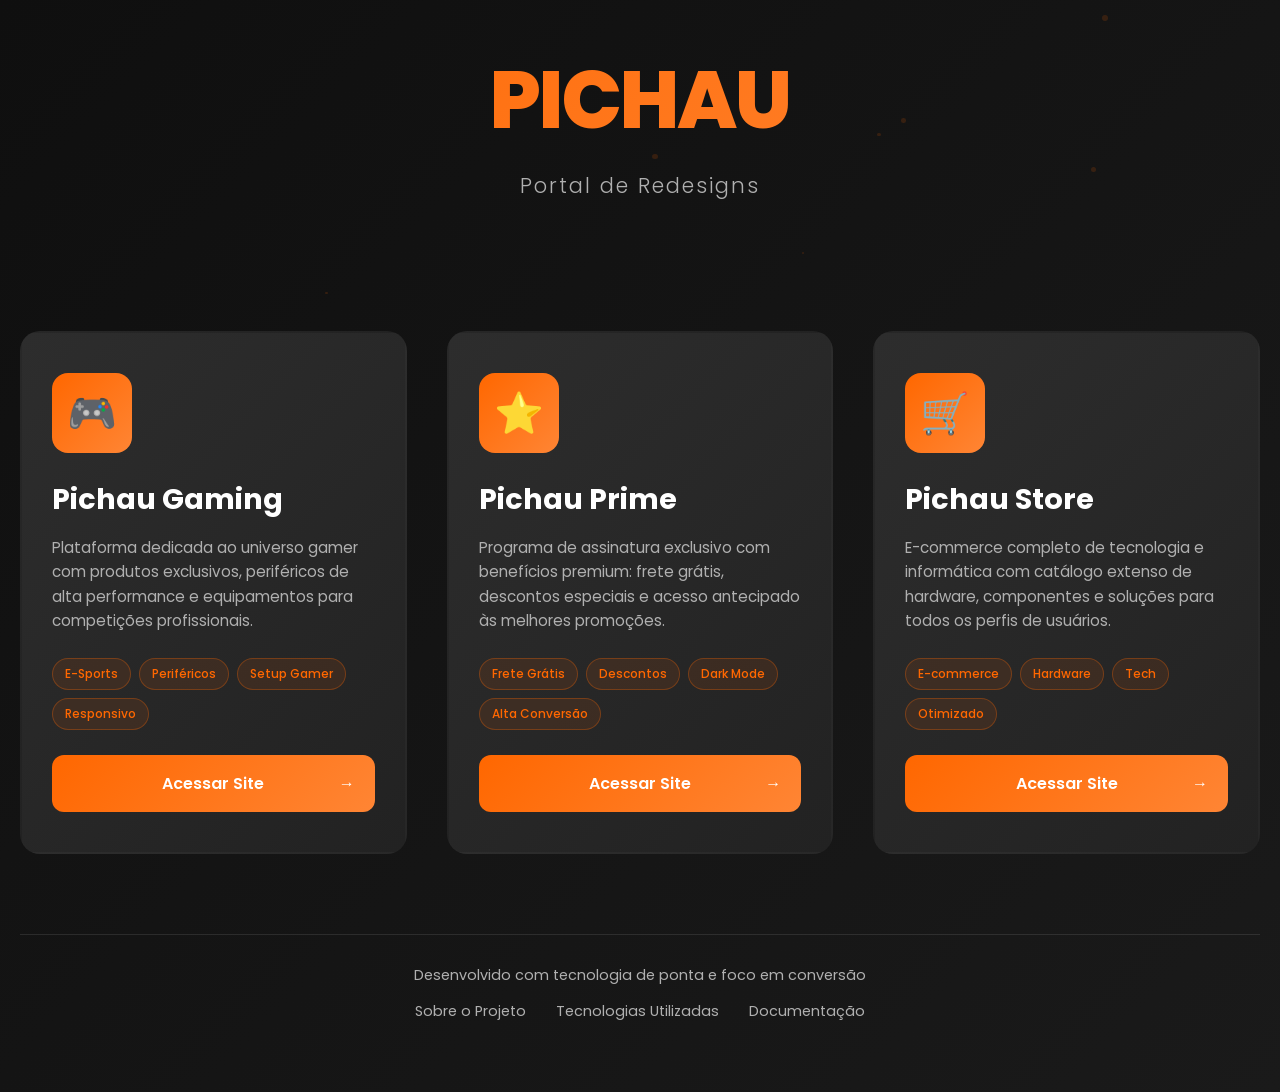
==== index.html @ e2b07eaa "Repo init" ====
<!DOCTYPE html>
<html lang="pt-BR">
<head>
    <meta charset="UTF-8">
    <meta name="viewport" content="width=device-width, initial-scale=1.0">
    <meta name="description" content="Portal de redesigns dos sites da Pichau - Gaming, Prime e Store">
    <title>Pichau - Portal de Sites Redesenhados</title>
    <link rel="preconnect" href="https://fonts.googleapis.com">
    <link rel="preconnect" href="https://fonts.gstatic.com" crossorigin>
    <link href="https://fonts.googleapis.com/css2?family=Poppins:wght@300;400;500;600;700;800&display=swap" rel="stylesheet">
    <style>
        /* Reset e configurações globais */
        * {
            margin: 0;
            padding: 0;
            box-sizing: border-box;
        }

        :root {
            /* Cores principais da identidade Pichau */
            --primary-orange: #FF6700;
            --primary-dark: #1a1a1a;
            --secondary-dark: #2d2d2d;
            --accent-blue: #00a8ff;
            --text-light: #ffffff;
            --text-gray: #b0b0b0;
            --hover-orange: #ff8534;
        }

        body {
            font-family: 'Poppins', sans-serif;
            background: linear-gradient(135deg, #0f0f0f 0%, #1a1a1a 100%);
            color: var(--text-light);
            min-height: 100vh;
            overflow-x: hidden;
        }

        /* Partículas de fundo animadas */
        .particles {
            position: fixed;
            top: 0;
            left: 0;
            width: 100%;
            height: 100%;
            z-index: 0;
            opacity: 0.15;
        }

        .particle {
            position: absolute;
            background: var(--primary-orange);
            border-radius: 50%;
            animation: float 20s infinite;
        }

        @keyframes float {
            0%, 100% {
                transform: translateY(0) translateX(0);
                opacity: 0.3;
            }
            50% {
                transform: translateY(-100px) translateX(100px);
                opacity: 0.6;
            }
        }

        /* Container principal */
        .container {
            position: relative;
            z-index: 1;
            max-width: 1400px;
            margin: 0 auto;
            padding: 40px 20px;
            min-height: 100vh;
            display: flex;
            flex-direction: column;
            justify-content: center;
        }

        /* Header do portal */
        header {
            text-align: center;
            margin-bottom: 60px;
            animation: fadeInDown 1s ease-out;
        }

        @keyframes fadeInDown {
            from {
                opacity: 0;
                transform: translateY(-50px);
            }
            to {
                opacity: 1;
                transform: translateY(0);
            }
        }

        .logo-container {
            margin-bottom: 30px;
        }

        .logo-text {
            font-size: clamp(3rem, 8vw, 5rem);
            font-weight: 800;
            background: linear-gradient(135deg, var(--primary-orange), var(--hover-orange));
            -webkit-background-clip: text;
            -webkit-text-fill-color: transparent;
            background-clip: text;
            letter-spacing: -2px;
            margin-bottom: 10px;
            text-transform: uppercase;
        }

        .subtitle {
            font-size: clamp(1rem, 2vw, 1.3rem);
            color: var(--text-gray);
            font-weight: 300;
            letter-spacing: 2px;
        }

        /* Grid de cards dos sites */
        .sites-grid {
            display: grid;
            grid-template-columns: repeat(auto-fit, minmax(350px, 1fr));
            gap: 40px;
            margin-top: 40px;
            animation: fadeInUp 1s ease-out 0.3s backwards;
        }

        @keyframes fadeInUp {
            from {
                opacity: 0;
                transform: translateY(50px);
            }
            to {
                opacity: 1;
                transform: translateY(0);
            }
        }

        /* Card individual */
        .site-card {
            background: linear-gradient(135deg, var(--secondary-dark) 0%, #222 100%);
            border-radius: 20px;
            padding: 40px 30px;
            position: relative;
            overflow: hidden;
            transition: all 0.4s cubic-bezier(0.175, 0.885, 0.32, 1.275);
            border: 2px solid transparent;
            cursor: pointer;
        }

        /* Efeito de brilho no hover */
        .site-card::before {
            content: '';
            position: absolute;
            top: 0;
            left: -100%;
            width: 100%;
            height: 100%;
            background: linear-gradient(90deg, transparent, rgba(255, 103, 0, 0.2), transparent);
            transition: left 0.6s;
        }

        .site-card:hover::before {
            left: 100%;
        }

        .site-card:hover {
            transform: translateY(-10px) scale(1.02);
            border-color: var(--primary-orange);
            box-shadow: 0 20px 60px rgba(255, 103, 0, 0.3);
        }

        /* Ícone do card */
        .card-icon {
            width: 80px;
            height: 80px;
            background: linear-gradient(135deg, var(--primary-orange), var(--hover-orange));
            border-radius: 16px;
            display: flex;
            align-items: center;
            justify-content: center;
            font-size: 2.5rem;
            margin-bottom: 25px;
            transition: transform 0.3s;
        }

        .site-card:hover .card-icon {
            transform: rotate(10deg) scale(1.1);
        }

        /* Título do card */
        .card-title {
            font-size: 1.8rem;
            font-weight: 700;
            margin-bottom: 15px;
            color: var(--text-light);
        }

        /* Descrição do card */
        .card-description {
            font-size: 0.95rem;
            color: var(--text-gray);
            line-height: 1.6;
            margin-bottom: 25px;
        }

        /* Badges de features */
        .card-features {
            display: flex;
            flex-wrap: wrap;
            gap: 8px;
            margin-bottom: 25px;
        }

        .feature-badge {
            background: rgba(255, 103, 0, 0.1);
            color: var(--primary-orange);
            padding: 6px 12px;
            border-radius: 20px;
            font-size: 0.75rem;
            font-weight: 500;
            border: 1px solid rgba(255, 103, 0, 0.3);
        }

        /* Botão de acesso */
        .access-btn {
            display: inline-flex;
            align-items: center;
            justify-content: center;
            width: 100%;
            padding: 16px 32px;
            background: linear-gradient(135deg, var(--primary-orange), var(--hover-orange));
            color: var(--text-light);
            text-decoration: none;
            border-radius: 12px;
            font-weight: 600;
            font-size: 1rem;
            transition: all 0.3s;
            position: relative;
            overflow: hidden;
        }

        .access-btn::after {
            content: '→';
            position: absolute;
            right: 20px;
            transition: transform 0.3s;
        }

        .access-btn:hover::after {
            transform: translateX(5px);
        }

        .access-btn:hover {
            box-shadow: 0 10px 30px rgba(255, 103, 0, 0.4);
            transform: translateY(-2px);
        }

        /* Footer */
        footer {
            text-align: center;
            margin-top: 80px;
            padding: 30px 0;
            border-top: 1px solid rgba(255, 255, 255, 0.1);
            animation: fadeIn 1s ease-out 0.6s backwards;
        }

        @keyframes fadeIn {
            from {
                opacity: 0;
            }
            to {
                opacity: 1;
            }
        }

        .footer-text {
            color: var(--text-gray);
            font-size: 0.9rem;
            margin-bottom: 15px;
        }

        .footer-links {
            display: flex;
            justify-content: center;
            gap: 30px;
            flex-wrap: wrap;
        }

        .footer-link {
            color: var(--text-gray);
            text-decoration: none;
            transition: color 0.3s;
            font-size: 0.9rem;
        }

        .footer-link:hover {
            color: var(--primary-orange);
        }

        /* Responsividade */
        @media (max-width: 768px) {
            .sites-grid {
                grid-template-columns: 1fr;
                gap: 30px;
            }

            header {
                margin-bottom: 40px;
            }

            .container {
                padding: 30px 15px;
            }
        }

        /* Efeito de loading ao clicar */
        .site-card.loading {
            pointer-events: none;
            opacity: 0.6;
        }
    </style>
</head>
<body>
    <!-- Partículas de fundo -->
    <div class="particles" id="particles"></div>

    <div class="container">
        <!-- Header -->
        <header>
            <div class="logo-container">
                <h1 class="logo-text">Pichau</h1>
                <p class="subtitle">Portal de Redesigns</p>
            </div>
        </header>

        <!-- Grid de sites -->
        <div class="sites-grid">
            <!-- Card Pichau Gaming -->
            <div class="site-card" data-url="pichau_gaming/index.html">
                <div class="card-icon">🎮</div>
                <h2 class="card-title">Pichau Gaming</h2>
                <p class="card-description">
                    Plataforma dedicada ao universo gamer com produtos exclusivos, periféricos de alta performance 
                    e equipamentos para competições profissionais.
                </p>
                <div class="card-features">
                    <span class="feature-badge">E-Sports</span>
                    <span class="feature-badge">Periféricos</span>
                    <span class="feature-badge">Setup Gamer</span>
                    <span class="feature-badge">Responsivo</span>
                </div>
                <a href="pichau_gaming/index.html" class="access-btn">Acessar Site</a>
            </div>

            <!-- Card Pichau Prime -->
            <div class="site-card" data-url="pichau_prime/index.html">
                <div class="card-icon">⭐</div>
                <h2 class="card-title">Pichau Prime</h2>
                <p class="card-description">
                    Programa de assinatura exclusivo com benefícios premium: frete grátis, descontos especiais 
                    e acesso antecipado às melhores promoções.
                </p>
                <div class="card-features">
                    <span class="feature-badge">Frete Grátis</span>
                    <span class="feature-badge">Descontos</span>
                    <span class="feature-badge">Dark Mode</span>
                    <span class="feature-badge">Alta Conversão</span>
                </div>
                <a href="pichau_prime/index.html" class="access-btn">Acessar Site</a>
            </div>

            <!-- Card Pichau Store -->
            <div class="site-card" data-url="pichau_store/index.html">
                <div class="card-icon">🛒</div>
                <h2 class="card-title">Pichau Store</h2>
                <p class="card-description">
                    E-commerce completo de tecnologia e informática com catálogo extenso de hardware, 
                    componentes e soluções para todos os perfis de usuários.
                </p>
                <div class="card-features">
                    <span class="feature-badge">E-commerce</span>
                    <span class="feature-badge">Hardware</span>
                    <span class="feature-badge">Tech</span>
                    <span class="feature-badge">Otimizado</span>
                </div>
                <a href="pichau_store/index.html" class="access-btn">Acessar Site</a>
            </div>
        </div>

        <!-- Footer -->
        <footer>
            <p class="footer-text">Desenvolvido com tecnologia de ponta e foco em conversão</p>
            <div class="footer-links">
                <a href="#" class="footer-link">Sobre o Projeto</a>
                <a href="#" class="footer-link">Tecnologias Utilizadas</a>
                <a href="#" class="footer-link">Documentação</a>
            </div>
        </footer>
    </div>

    <script>
        // Criação dinâmica de partículas de fundo
        function createParticles() {
            const particlesContainer = document.getElementById('particles');
            const particleCount = 15;

            for (let i = 0; i < particleCount; i++) {
                const particle = document.createElement('div');
                particle.className = 'particle';
                
                // Posicionamento e tamanho aleatórios
                const size = Math.random() * 4 + 2;
                particle.style.width = `${size}px`;
                particle.style.height = `${size}px`;
                particle.style.left = `${Math.random() * 100}%`;
                particle.style.top = `${Math.random() * 100}%`;
                particle.style.animationDelay = `${Math.random() * 20}s`;
                particle.style.animationDuration = `${Math.random() * 10 + 15}s`;
                
                particlesContainer.appendChild(particle);
            }
        }

        // Efeito de loading ao clicar nos cards
        document.querySelectorAll('.site-card').forEach(card => {
            card.addEventListener('click', function(e) {
                // Previne múltiplos cliques se não for no botão
                if (e.target.classList.contains('access-btn')) {
                    this.classList.add('loading');
                }
            });
        });

        // Animação de entrada dos cards com stagger
        function animateCards() {
            const cards = document.querySelectorAll('.site-card');
            cards.forEach((card, index) => {
                card.style.animationDelay = `${0.3 + (index * 0.15)}s`;
            });
        }

        // Inicialização
        window.addEventListener('DOMContentLoaded', () => {
            createParticles();
            animateCards();
        });

        // Efeito parallax suave no mouse
        document.addEventListener('mousemove', (e) => {
            const particles = document.querySelectorAll('.particle');
            const mouseX = e.clientX / window.innerWidth;
            const mouseY = e.clientY / window.innerHeight;

            particles.forEach((particle, index) => {
                const speed = (index + 1) * 0.5;
                const x = (mouseX - 0.5) * speed * 20;
                const y = (mouseY - 0.5) * speed * 20;
                particle.style.transform = `translate(${x}px, ${y}px)`;
            });
        });
    </script>
</body>
</html>
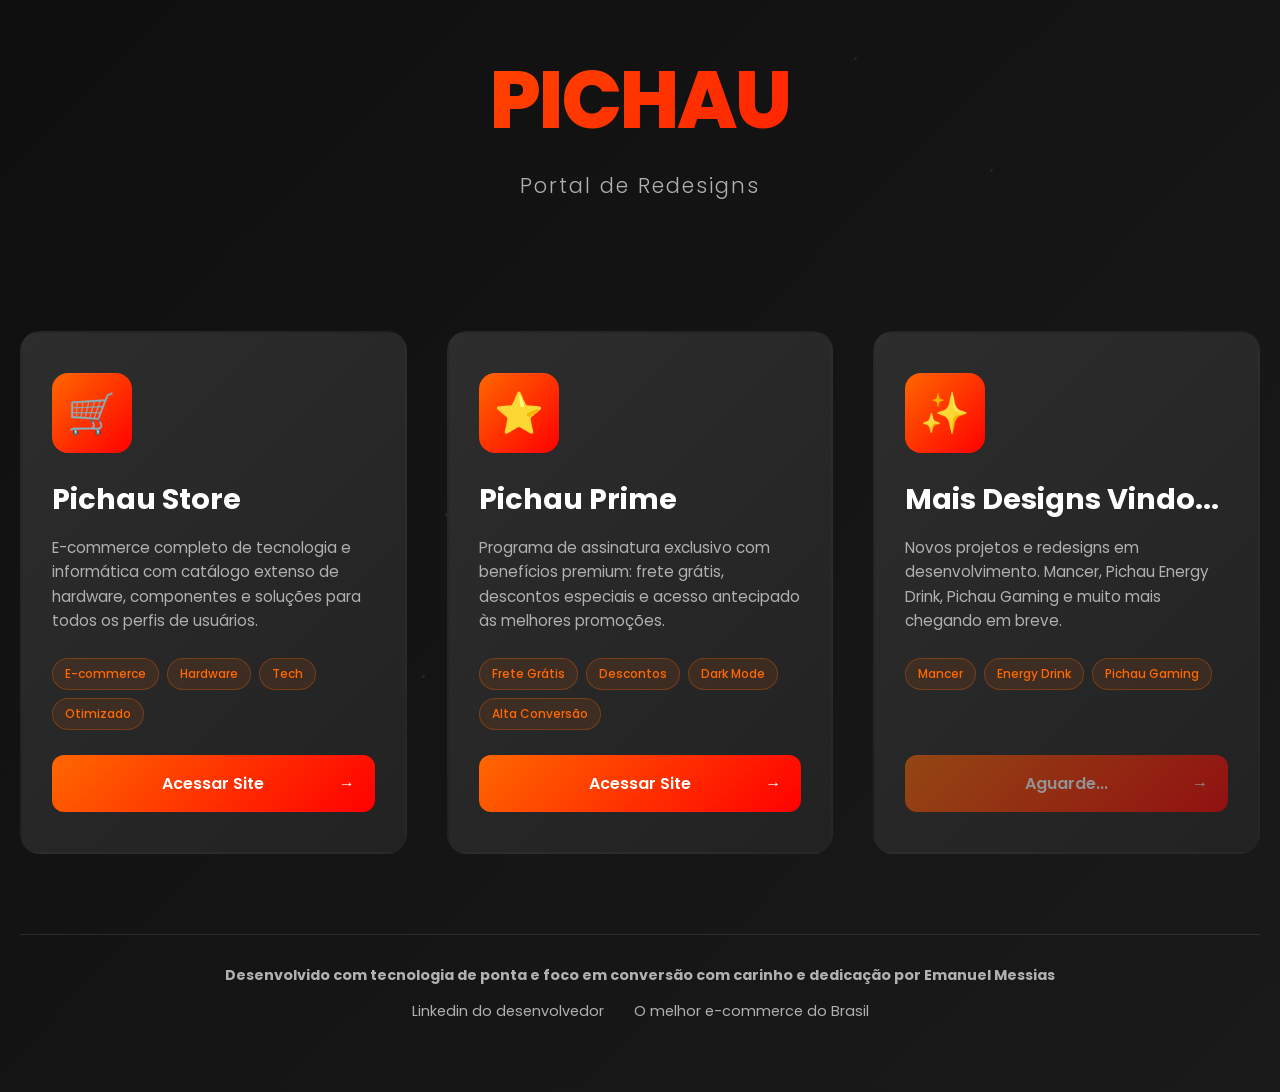
==== commit 069a0420: "REDESIGN: Pichau Store e Pichau Gaming" ====
--- a/index.html
+++ b/index.html
@@ -5,9 +5,11 @@
     <meta name="viewport" content="width=device-width, initial-scale=1.0">
     <meta name="description" content="Portal de redesigns dos sites da Pichau - Gaming, Prime e Store">
     <title>Pichau - Portal de Sites Redesenhados</title>
+    <link rel="icon" type="image/x-icon" href="assets/favicon/pichauFavicon.ico">
     <link rel="preconnect" href="https://fonts.googleapis.com">
     <link rel="preconnect" href="https://fonts.gstatic.com" crossorigin>
     <link href="https://fonts.googleapis.com/css2?family=Poppins:wght@300;400;500;600;700;800&display=swap" rel="stylesheet">
+    <link rel="stylesheet" href="colors.css">
     <style>
         /* Reset e configurações globais */
         * {
@@ -18,18 +20,18 @@
 
         :root {
             /* Cores principais da identidade Pichau */
-            --primary-orange: #FF6700;
-            --primary-dark: #1a1a1a;
-            --secondary-dark: #2d2d2d;
-            --accent-blue: #00a8ff;
-            --text-light: #ffffff;
-            --text-gray: #b0b0b0;
-            --hover-orange: #ff8534;
+            --primary-orange: var(--color-ff6700);
+            --primary-dark: var(--color-1a1a1a);
+            --secondary-dark: var(--color-2d2d2d);
+            --accent-blue: var(--color-00a8ff);
+            --text-light: var(--color-ffffff);
+            --text-gray: var(--color-b0b0b0);
+            --hover-orange: var(--color-ff8534);
         }
 
         body {
             font-family: 'Poppins', sans-serif;
-            background: linear-gradient(135deg, #0f0f0f 0%, #1a1a1a 100%);
+            background: linear-gradient(135deg, var(--color-0f0f0f) 0%, var(--color-1a1a1a) 100%);
             color: var(--text-light);
             min-height: 100vh;
             overflow-x: hidden;
@@ -140,7 +142,7 @@
 
         /* Card individual */
         .site-card {
-            background: linear-gradient(135deg, var(--secondary-dark) 0%, #222 100%);
+            background: linear-gradient(135deg, var(--secondary-dark) 0%, var(--color-222222) 100%);
             border-radius: 20px;
             padding: 40px 30px;
             position: relative;
@@ -148,6 +150,8 @@
             transition: all 0.4s cubic-bezier(0.175, 0.885, 0.32, 1.275);
             border: 2px solid transparent;
             cursor: pointer;
+            display: flex;
+            flex-direction: column;
         }
 
         /* Efeito de brilho no hover */
@@ -240,6 +244,7 @@
             transition: all 0.3s;
             position: relative;
             overflow: hidden;
+            margin-top: auto;
         }
 
         .access-btn::after {
@@ -338,21 +343,21 @@
 
         <!-- Grid de sites -->
         <div class="sites-grid">
-            <!-- Card Pichau Gaming -->
-            <div class="site-card" data-url="pichau_gaming/index.html">
-                <div class="card-icon">🎮</div>
-                <h2 class="card-title">Pichau Gaming</h2>
+            <!-- Card Pichau Store -->
+            <div class="site-card" data-url="pichau_store/index.html">
+                <div class="card-icon">🛒</div>
+                <h2 class="card-title">Pichau Store</h2>
                 <p class="card-description">
-                    Plataforma dedicada ao universo gamer com produtos exclusivos, periféricos de alta performance 
-                    e equipamentos para competições profissionais.
+                    E-commerce completo de tecnologia e informática com catálogo extenso de hardware, 
+                    componentes e soluções para todos os perfis de usuários.
                 </p>
                 <div class="card-features">
-                    <span class="feature-badge">E-Sports</span>
-                    <span class="feature-badge">Periféricos</span>
-                    <span class="feature-badge">Setup Gamer</span>
-                    <span class="feature-badge">Responsivo</span>
+                    <span class="feature-badge">E-commerce</span>
+                    <span class="feature-badge">Hardware</span>
+                    <span class="feature-badge">Tech</span>
+                    <span class="feature-badge">Otimizado</span>
                 </div>
-                <a href="pichau_gaming/index.html" class="access-btn">Acessar Site</a>
+                <a href="pichau_store/index.html" class="access-btn">Acessar Site</a>
             </div>
 
             <!-- Card Pichau Prime -->
@@ -372,31 +377,29 @@
                 <a href="pichau_prime/index.html" class="access-btn">Acessar Site</a>
             </div>
 
-            <!-- Card Pichau Store -->
-            <div class="site-card" data-url="pichau_store/index.html">
-                <div class="card-icon">🛒</div>
-                <h2 class="card-title">Pichau Store</h2>
+            <!-- Card Mais Designs -->
+            <div class="site-card" style="cursor: default;">
+                <div class="card-icon">✨</div>
+                <h2 class="card-title">Mais Designs Vindo...</h2>
                 <p class="card-description">
-                    E-commerce completo de tecnologia e informática com catálogo extenso de hardware, 
-                    componentes e soluções para todos os perfis de usuários.
+                    Novos projetos e redesigns em desenvolvimento. Mancer, Pichau Energy Drink, Pichau Gaming e muito mais 
+                    chegando em breve.
                 </p>
                 <div class="card-features">
-                    <span class="feature-badge">E-commerce</span>
-                    <span class="feature-badge">Hardware</span>
-                    <span class="feature-badge">Tech</span>
-                    <span class="feature-badge">Otimizado</span>
+                    <span class="feature-badge">Mancer</span>
+                    <span class="feature-badge">Energy Drink</span>
+                    <span class="feature-badge">Pichau Gaming</span>
                 </div>
-                <a href="pichau_store/index.html" class="access-btn">Acessar Site</a>
+                <a href="#" class="access-btn" style="opacity: 0.5; cursor: not-allowed;">Aguarde...</a>
             </div>
         </div>
 
         <!-- Footer -->
         <footer>
-            <p class="footer-text">Desenvolvido com tecnologia de ponta e foco em conversão</p>
+            <p class="footer-text"><b>Desenvolvido com tecnologia de ponta e foco em conversão com carinho e dedicação por Emanuel Messias</b></p>
             <div class="footer-links">
-                <a href="#" class="footer-link">Sobre o Projeto</a>
-                <a href="#" class="footer-link">Tecnologias Utilizadas</a>
-                <a href="#" class="footer-link">Documentação</a>
+                <a href="https://linkedin.com/in/messias-pro" class="footer-link">Linkedin do desenvolvedor</a>
+                <a href="https://pichau.com.br" class="footer-link">O melhor e-commerce do Brasil</a>
             </div>
         </footer>
     </div>
@@ -424,16 +427,6 @@
             }
         }
 
-        // Efeito de loading ao clicar nos cards
-        document.querySelectorAll('.site-card').forEach(card => {
-            card.addEventListener('click', function(e) {
-                // Previne múltiplos cliques se não for no botão
-                if (e.target.classList.contains('access-btn')) {
-                    this.classList.add('loading');
-                }
-            });
-        });
-
         // Animação de entrada dos cards com stagger
         function animateCards() {
             const cards = document.querySelectorAll('.site-card');
--- a/colors.css
+++ b/colors.css
@@ -0,0 +1,36 @@
+:root {
+    --color-000000: #000000;
+    --color-0a0a0a: #0a0a0a;
+    --color-0f0f0f: #0f0f0f;
+    --color-1a1a1a: #1a1a1a;
+    --color-222222: #222222;
+    --color-2d2d2d: #2d2d2d;
+    --color-6a6a6a: #6a6a6a;
+    --color-6c757d: #6c757d;
+    --color-b0b0b0: #b0b0b0;
+    --color-f8f9fa: #f8f9fa;
+    --color-ffffff: #ffffff;
+
+    --color-00a8ff: #00a8ff;
+    --color-00d4ff: #00d4ff;
+    --color-00ff88: #00ff88;
+    --color-06b6d4: #06b6d4;
+    --color-10b981: #10b981;
+    --color-14b8a6: #14b8a6;
+    --color-3b82f6: #3b82f6;
+    --color-8b5cf6: #8b5cf6;
+    --color-9333ea: #9333ea;
+    --color-a855f7: #a855f7;
+    --color-b026ff: #b026ff;
+    --color-ec4899: #ec4899;
+
+    --color-dc2626: #dc2626;
+    --color-ef4444: #ef4444;
+    --color-f59e0b: #f50b0b;
+    --color-f80909: #f80909;
+    --color-ff0080: #ff0080;
+    --color-ff6700: #ff6700;
+    --color-ff8534: #ff0000;
+    --color-ffaa00: #ff0000;
+    --color-ffd700: #ffffff;
+}
